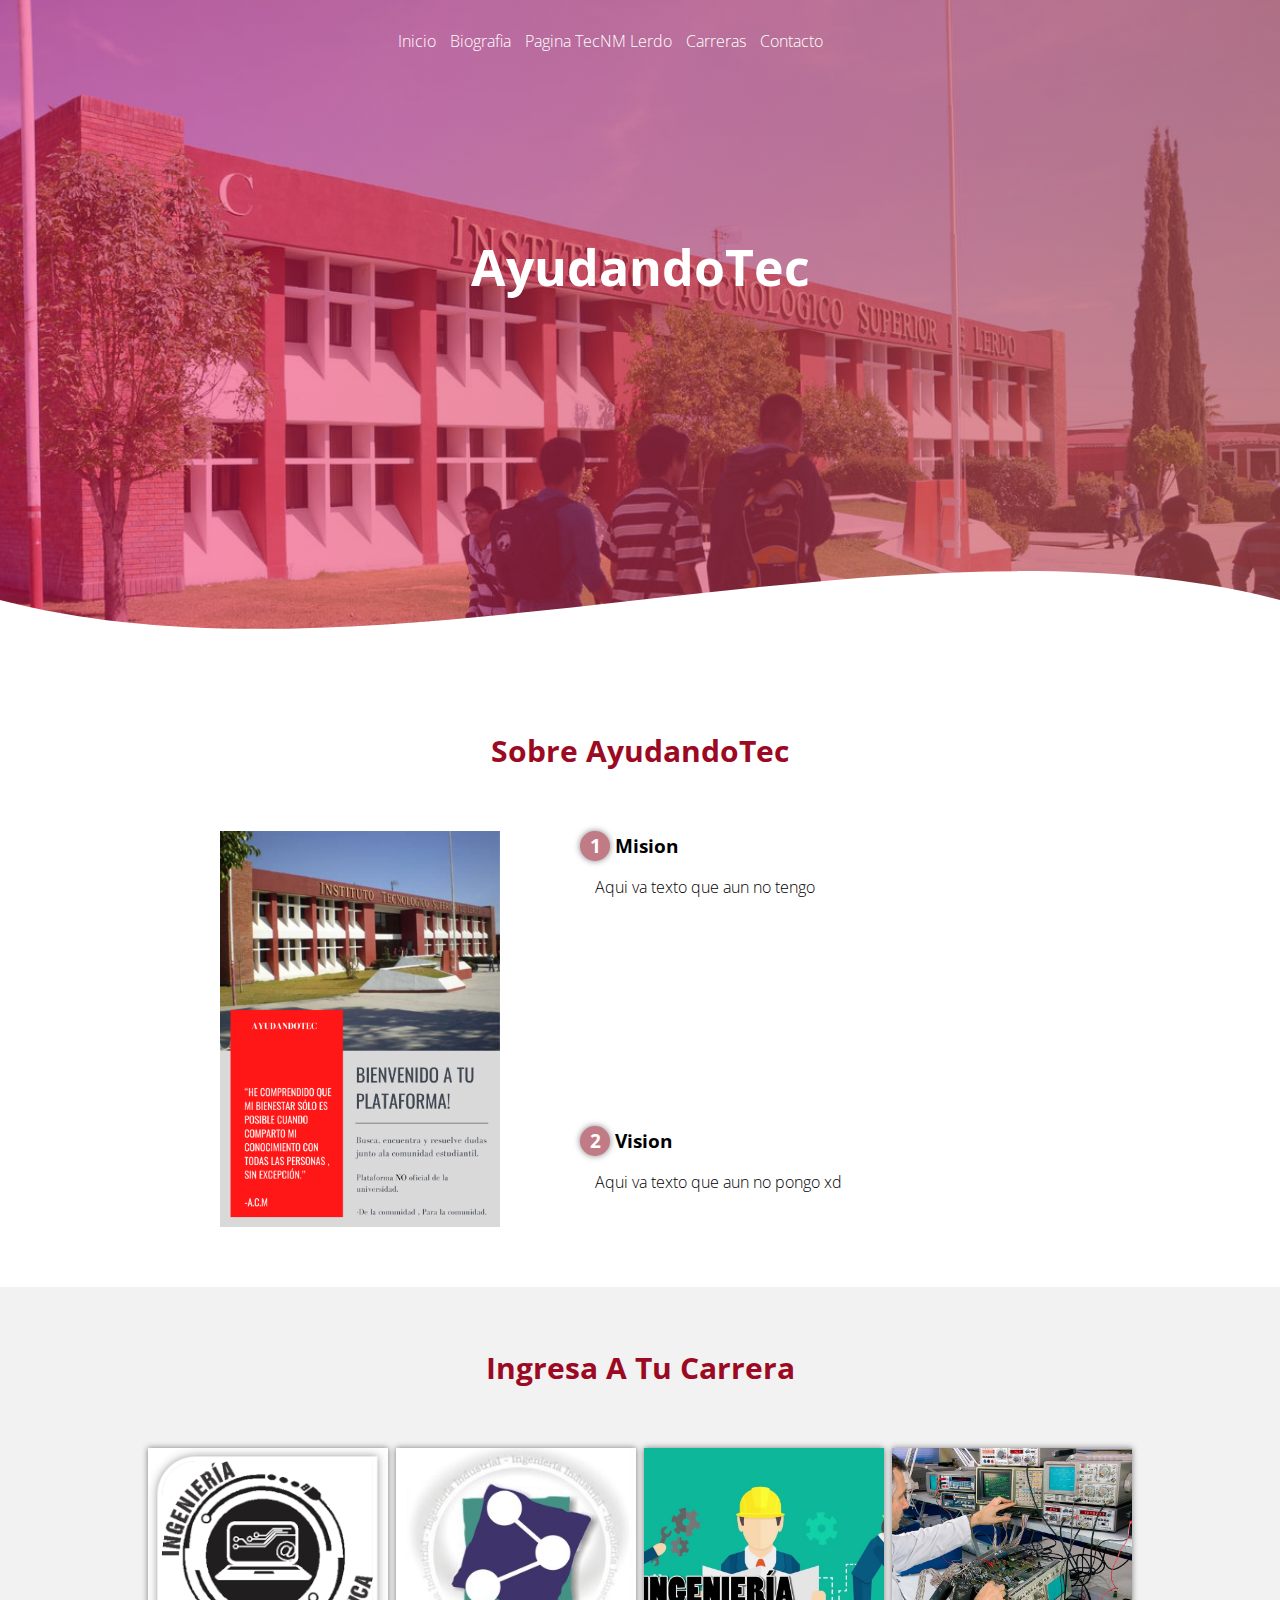
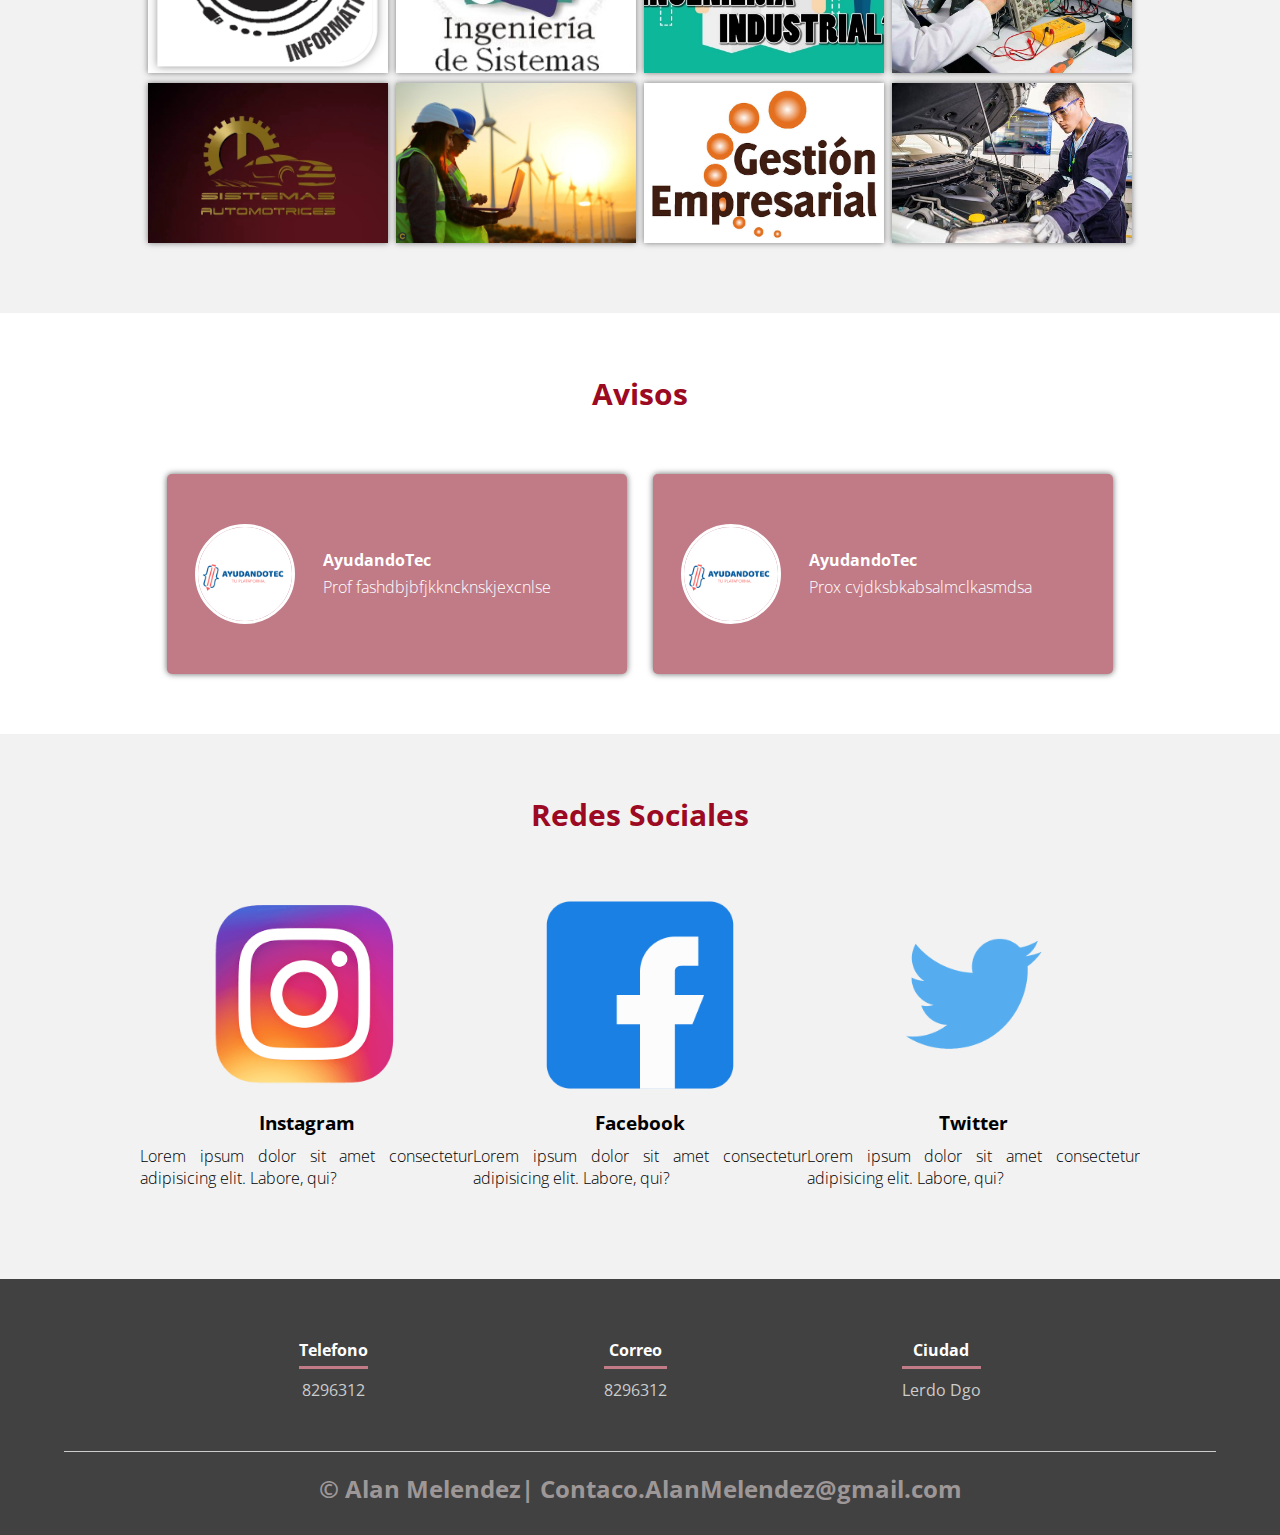
==== htdocs/index.html @ 990dd2cb "Proyecto-Php-Sql" ====
<!DOCTYPE html>
<html lang="es">

<head>
    <meta charset="UTF-8">
    <meta name="viewport" content="width=device-width, initial-scale=1.0">
    <meta http-equiv="X-UA-Compatible" content="ie=edge">
    

    <title>AyudandoTec</title>
    <link rel="shortcut icon" href="img/Logo 500x500 px.png" type="image/x-icon">
    <link rel="stylesheet" href="css/estilos.css">
    <script src="js/arch.js"></script>
    <link href="https://fonts.googleapis.com/css?family=Open+Sans:300,400,700,800&display=swap" rel="stylesheet"> 
</head>

<body>
    <header>
        <nav>
            
            <a href="#">Inicio</a>
            <a href="#">Biografia</a>
            <a href="#">Pagina TecNM Lerdo</a>
            <a href="#">Carreras</a>
            <a href="#">Contacto</a>
        </nav>
        
        <section class="textos-header">
            <h1>AyudandoTec</h1>
            <h2></h2>
        </section>
        <div class="wave" style="height: 150px; overflow: hidden;"><svg viewBox="0 0 500 150" preserveAspectRatio="none"
                style="height: 100%; width: 100%;">
                <path d="M0.00,49.98 C150.00,150.00 349.20,-50.00 500.00,49.98 L500.00,150.00 L0.00,150.00 Z"
                    style="stroke: none; fill: #fff;"></path>
            </svg></div>
    </header>
    <main>
        <section class="contenedor sobre-nosotros">
            <h2 class="titulo">Sobre AyudandoTec</h2>
            <div class="contenedor-sobre-nosotros">
                <img src="img/TEC LERDO.png" alt="" class="imagen-about-us">
                <div class="contenido-textos">
                    <h3><span>1</span>Mision</h3>
                    <p>Aqui va texto que aun no tengo</p>
                    <br><br><br><br><br><br><br><br><br>
                    <h3><span>2</span>Vision</h3>
                    <p>Aqui va texto que aun no pongo xd</p>
                </div>
            </div>
        </section>
        <section class="Carreras">
            <div class="contenedor">
                <h2 class="titulo">Ingresa A Tu Carrera</h2>
                <div class="galeria-port" >
                    
                    
                    <div class="imagen-port" >
                       
                            <div class="hover-galeria">
                                <a href="src/login.php">
                                    <img  src="img/icono1.png" alt=""  >     
                                </a>

                                <p >Nuestro trabajo</p>
                            </div>

                        <img src="img/img1.PNG" alt="" >
                        
                    </div>
                    <div class="imagen-port">
                        <img src="img/img2.PNG" alt="">
                        <div class="hover-galeria">
                            <a href="src/lib/conexion_bd.php">
                                <img src="img/icono1.png" alt="">
                            </a>
                            
                            <p>Nuestro trabajo</p>
                        </div>
                    </div>
                    <div class="imagen-port">
                        <img src="img/img3.PNG" alt="">
                        <div class="hover-galeria">
                            <img src="img/icono1.png" alt="">
                            <p>Nuestro trabajo</p>
                        </div>
                    </div>
                    <div class="imagen-port">
                        <img src="img/electronica.jpeg" alt="">
                        <div class="hover-galeria">
                            <img src="img/icono1.png" alt="">
                            <p>Nuestro trabajo</p>
                        </div>
                    </div>
                    <div class="imagen-port">
                        <img src="img/img4.PNG" alt="">
                        <div class="hover-galeria">
                            <img src="img/icono1.png" alt="">
                            <p>Nuestro trabajo</p>
                        </div>
                    </div>
                    <div class="imagen-port">
                        <img src="img/img5.PNG" alt="">
                        <div class="hover-galeria">
                            <img src="img/icono1.png" alt="">
                            <p>Nuestro trabajo</p>
                        </div>
                    </div>
                    <div class="imagen-port">
                        <img src="img/img6.PNG" alt="">
                        <div class="hover-galeria">
                            <img src="img/icono1.png" alt="">
                            <p>Nuestro trabajo</p>
                        </div>
                    </div>
                    <div class="imagen-port">
                        <img src="img/img7.PNG" alt="">
                        <div class="hover-galeria">
                            <img src="img/icono1.png" alt="">
                            <p>Nuestro trabajo</p>
                        </div>
                    </div>
                    
                </div>
            </div>
        </section>
        <section class="clientes contenedor">
            <h2 class="titulo">Avisos</h2>
            <div class="cards">
                <div class="card">
                    <img src="img/Logo 500x500 px.png" alt="">
                    <div class="contenido-texto-card">
                        <h4>AyudandoTec</h4>
                        <p>Prof fashdbjbfjkkncknskjexcnlse</p>
                    </div>
                </div>
                <div class="card">
                    <img src="img/Logo 500x500 px.png" alt="">
                    <div class="contenido-texto-card">
                        <h4>AyudandoTec</h4>
                        <p>Prox cvjdksbkabsalmclkasmdsa</p>
                    </div>
                </div>
            </div>
        </section>
        <section class="about-services">
            <div class="contenedor">
                <h2 class="titulo">Redes Sociales</h2>
                <div class="servicio-cont">
                    <div class="servicio-ind">
                        
                        <a href="https://www.instagram.com/"><img onclick="Redireccion();" src="img/ilustracion1.png"  alt=""> </a>
                        <h3>Instagram</h3>
                        <p>Lorem ipsum dolor sit amet consectetur adipisicing elit. Labore, qui?</p>
                    </div>
                    <div class="servicio-ind">
                        <img src="img/ilustracion4.JPG" alt="">
                        <h3>Facebook</h3>
                        <p>Lorem ipsum dolor sit amet consectetur adipisicing elit. Labore, qui?</p>
                    </div>
                    <div class="servicio-ind">
                        <img src="img/ilustracion3.png" alt="">
                        <h3>Twitter</h3>
                        <p>Lorem ipsum dolor sit amet consectetur adipisicing elit. Labore, qui?</p>
                    </div>
                </div>
            </div>
        </section>
    </main>
    <footer>
        <div class="contenedor-footer">
            <div class="content-foo">
                <h4>Telefono</h4>
                <p>8296312</p>
            </div>
            <div class="content-foo">
                <h4>Correo</h4>
                <p>8296312</p>
            </div>
            <div class="content-foo">
                <h4>Ciudad</h4>
                <p>Lerdo Dgo</p>
            </div>
        </div>
        <h2 class="titulo-final">&copy; Alan Melendez| Contaco.AlanMelendez@gmail.com</h2>
    </footer>
</body>

</html>
---- htdocs/css/estilos.css ----
* {
    margin: 0;
    padding: 0;
    box-sizing: border-box;
}

body {
    font-family: 'open sans';
}

.contenedor {
    padding: 60px 0;
    width: 90%;
    max-width: 1000px;
    margin: auto;
    overflow: hidden;
}

.titulo {
    color:#9c0922;
    font-size: 30px;
    text-align: center;
    margin-bottom: 60px;
}

/* Header */

header {
    width: 100%;
    height: 700px;
    background: #db313a;
    /* fallback for old browsers */
    background: -webkit-linear-gradient(to right, hsla(340, 95%, 80%, 0.459), hsla(355, 43%, 49%, 0.664)), url(../img/portada.jpeg);
    /* Chrome 10-25, Safari 5.1-6 */
    background: linear-gradient(to right, hsla(340, 95%, 50%, 0.459), hsla(0, 45%, 52%, 0.664)), url(../img/portada.jpeg);
    /* W3C, IE 10+/ Edge, Firefox 16+, Chrome 26+, Opera 12+, Safari 7+ */
    background-size: cover;
    background-attachment: fixed;
    position: relative;
}

nav{
    text-align: center;
    padding: 30px 50px 0 0;
}

nav > a{
    color:#fff;
    font-weight: 300;
    text-decoration: none;
    margin-right: 10px;
}

nav > a:hover{
    text-decoration: underline;
}

header .textos-header{
    display: flex;
    height: 430px;
    width: 100%;
    align-items: center;
    justify-content: center;
    flex-direction: column;
    text-align: center;
}

.textos-header h1{
    font-size: 50px;
    color:#fff;
}

.textos-header h2{
    font-size: 30px;
    font-weight: 300;
    color:#fff;
}

.wave{
    position: absolute;
    bottom: 0;
    width: 100%;
}

/* About us */

main .sobre-nosotros{
    padding: 30px 0 60px 0;
}
.contenedor-sobre-nosotros{
    display: flex;
    justify-content: space-evenly;
}

.imagen-about-us{
    width: 28%;
}

.sobre-nosotros .contenido-textos{
    width: 48%;
}

.contenido-textos h3{
    margin-bottom: 15px;
}

.contenido-textos h3 span{
    background: #c07b87;
    color: #fff;
    border-radius: 50%;
    display: inline-block;
    text-align: center;
    width: 30px;
    height: 30px;
    padding: 2px;
    box-shadow: 0 0 6px 0 rgba(0, 0, 0, .5);
    margin-right: 5px;
}

.contenido-textos p{
    padding: 0px 0px 30px 15px;
    font-weight: 300;
    text-align: justify;
}

/* Galeria */


.Carreras{
    background: #f2f2f2;
}

.galeria-port{
    display: flex;
    justify-content: space-evenly;
    flex-wrap: wrap;
}

.imagen-port{
    width: 24%;
    margin-bottom: 10px;
    overflow: hidden;
    position: relative;
    cursor: pointer;
    box-shadow: 0 0 6px 0 rgba(0, 0, 0, .5);
}

.imagen-port > img{
    width: 100%;
    height: 100%;
    object-fit: cover;
    display: block;
}

.hover-galeria{
    position: absolute;
    width: 100%;
    height: 100%;
    top: 0;
    transform: scale(0);
    background: rgba(138, 45, 58, 0.7);
    transition: transform .5s;
    display: flex;
    justify-content: center;
    align-items: center;
    flex-direction: column;
}

.hover-galeria img{
    width: 50px;
}

.hover-galeria p{
    color: #fff;
}

.imagen-port:hover .hover-galeria{
    transform: scale(1);
}

/* Clients */

.cards{
    display: flex;
    justify-content: space-evenly;
}

.cards .card{
    background: #c07b87;
    display: flex;
    width: 46%;
    height: 200px;
    align-items: center;
    justify-content: space-evenly;
    border-radius: 5px;
    box-shadow: 0 0 6px 0 rgba(0, 0, 0, 0.6);
}

.cards .card img{
    width: 100px;
    height: 100px;
    object-fit: cover;
    border: 3px solid #fff;
    border-radius: 50%;
    display: block;
}

.cards .card > .contenido-texto-card{
    width: 60%;
    color: #fff;
}

.cards .card > .contenido-texto-card p{
    font-weight: 300;
    padding-top: 5px;
}

/*  Our team */

.about-services{
    background: #f2f2f2;
    padding-bottom: 30px;
}


.servicio-cont{
    display:flex;
    justify-content: space-between;
    align-items: center;
}

.servicio-ind{
    width: 48%;
    text-align: center;
}

.servicio-ind img{
    width: 60%;
}

.servicio-ind h3{
    margin: 10px 0;
}

.servicio-ind p{
    font-weight: 300;
    text-align: justify;
}

/* footer */

footer{
    background: #414141;
    padding: 60px 0 30px 0;
    margin: auto;
    overflow: hidden;
}

.contenedor-footer{
    display: flex;
    width: 90%;
    justify-content: space-evenly;
    margin: auto;
    padding-bottom: 50px;
    border-bottom: 1px solid #ccc;
}

.content-foo{
    text-align: center;
}

.content-foo h4{
    color: #fff;
    border-bottom: 3px solid #c07b87;
    padding-bottom: 5px;
    margin-bottom: 10px;
}

.content-foo p{
    color: #ccc;
}

.titulo-final{
    text-align: center;
    font-size: 24px;
    margin: 20px 0 0 0;
    color: #9e9797;
}
/* Querys pagina */
@media screen and (max-width:900px){ 
    header{
        background-position: center;
    }

    .contenedor-sobre-nosotros{
        flex-direction: column;
        justify-content: center;
        align-items: center;
    }

    .sobre-nosotros .contenido-textos{
        width: 90%;
    }

    .imagen-about-us{
        width: 90%;
    }

    /* Galeria */

    .imagen-port{
        width: 44%;
    }

    /* Clientes */

    .cards{
        flex-direction: column;
        justify-content: center;
        align-items: center;
    }

    .cards .card{
        width: 90%;
    }

    .cards .card:first-child{
        margin-bottom: 30px;
    }

    /* servicios */

    .servicio-cont{
        justify-content: center;
        flex-direction: column;
    }

    .servicio-ind{
        width: 100%;
        text-align: center;
    }

    .servicio-ind:nth-child(1), .servicio-ind:nth-child(2){
        margin-bottom: 60px;
    }

    .servicio-ind img{
        width: 90%;
    }
}

@media screen and (max-width:500px){
    nav{
        text-align: center;
        padding: 30px 0 0 0;
    }

    nav > a{
        margin-right: 5px;
    }

    .textos-header h1{
        font-size: 35px;
    }

    .textos-header h2{
        font-size: 20px;
    }

    /* ABOUT US */

    .imagen-about-us{
        margin-bottom: 60px;
        width: 99%;
    }

    .sobre-nosotros .contenido-textos{
        width: 95%;
    }

    /* Galeria */

    .imagen-port{
        width: 95%;
    }

    /* Clients */

    .cards .card{
        height: 450px;
        display: flex;
        flex-direction: column;
        align-items: center;
    }

    .cards .card img{
        width: 90px;
        height: 90px;
    }

    /* Footer */

    .contenedor-footer{
        flex-direction: column;
        border: none;
    }

    .content-foo{
        margin-bottom: 20px;
        text-align: center;
    }

    .content-foo h4{
        border: none;
    }

    .content-foo p{
        color: #ccc;
        border-bottom: 1px solid #f2f2f2;
        padding-bottom: 20px;
    }

    .titulo-final{
        font-size: 20px;
    }
}
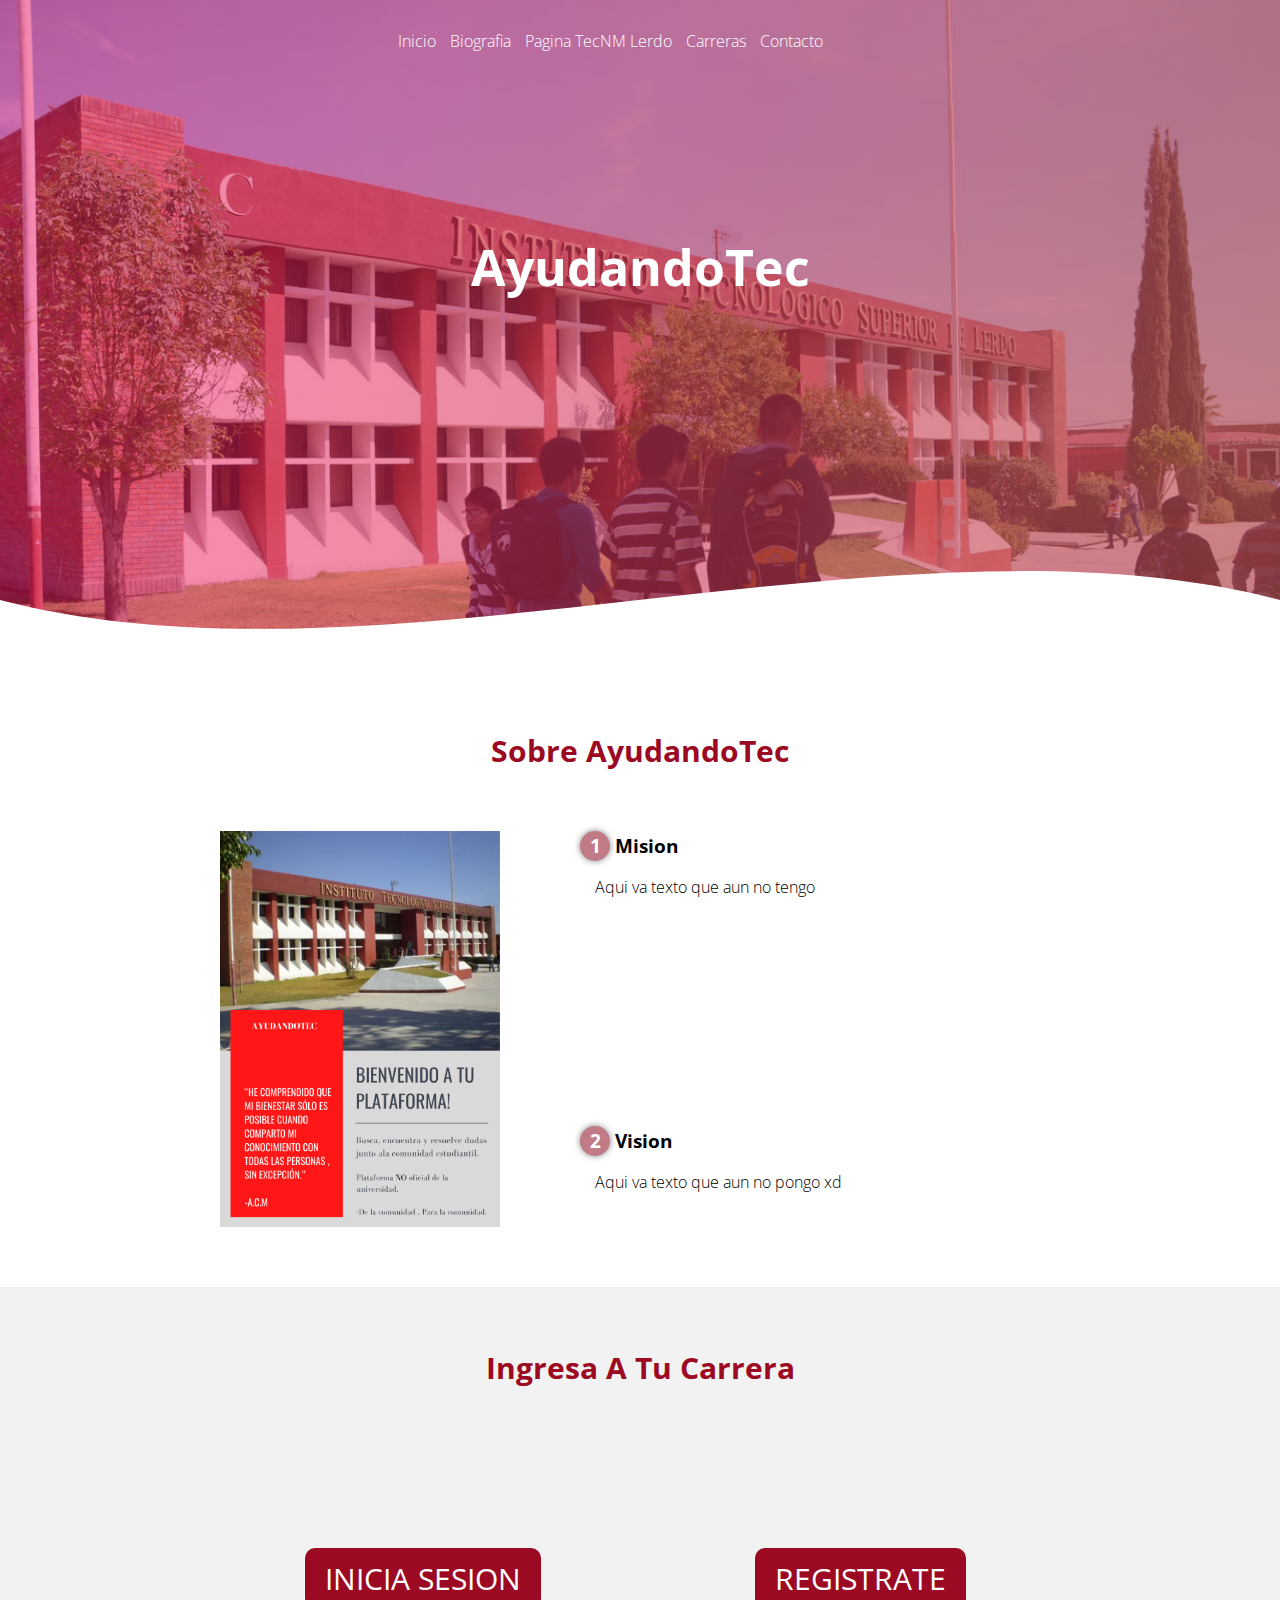
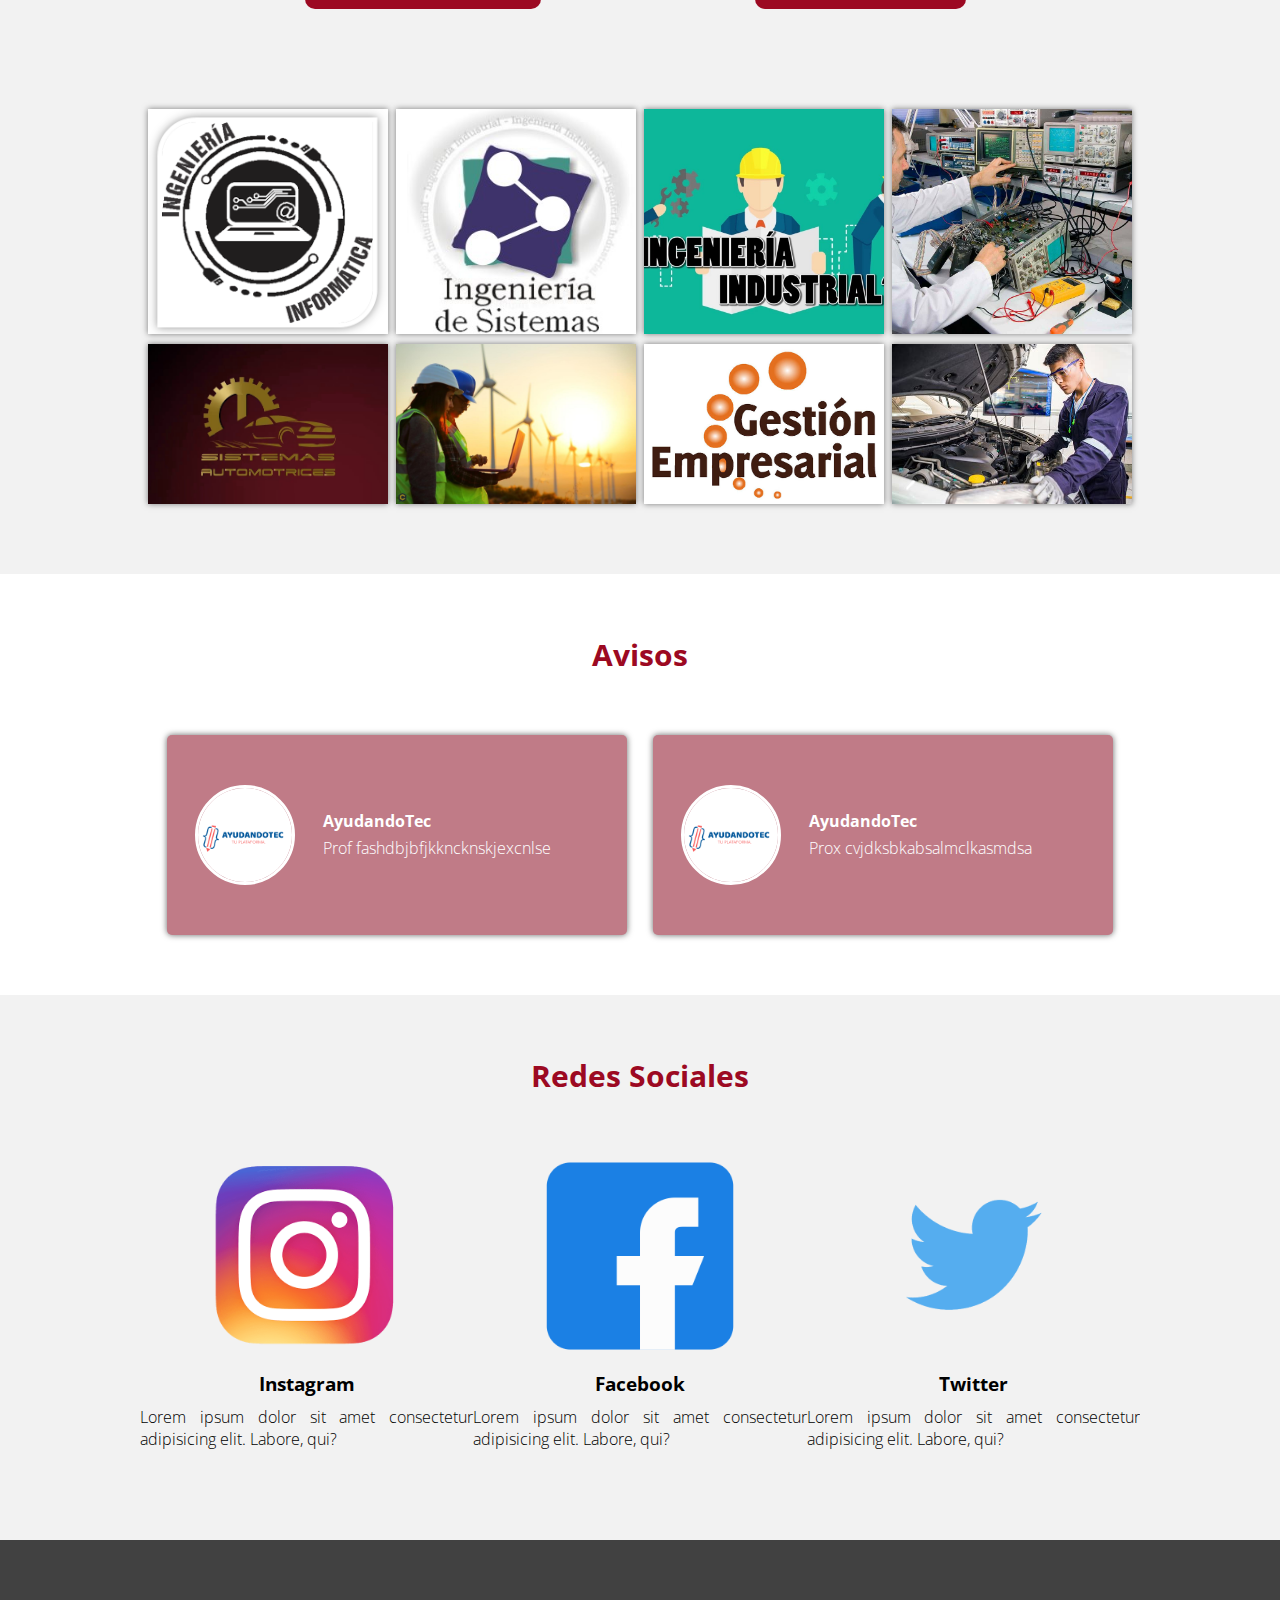
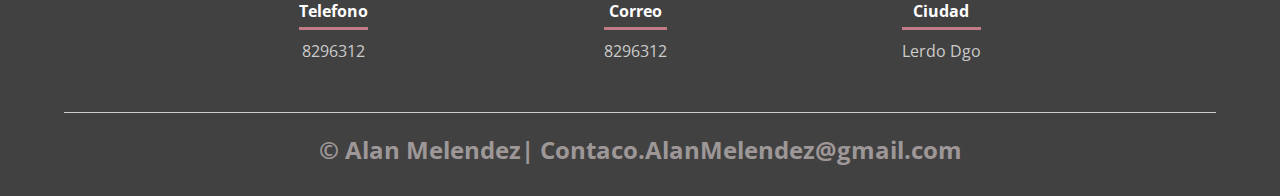
==== commit 61519737: "se agregaron botones de inicio y registro" ====
--- a/htdocs/index.html
+++ b/htdocs/index.html
@@ -52,6 +52,21 @@
         <section class="Carreras">
             <div class="contenedor">
                 <h2 class="titulo">Ingresa A Tu Carrera</h2>
+                <div class="Registros">
+                    
+                        <div class="btn">
+                            <a class="regis" href="registrarse/iniciar.html">
+                                INICIA SESION
+                            </a>
+                        </div>
+                        
+                        <div class="btn">
+                            <a class="regis" href="registrarse/registrarse.html">
+                                    REGISTRATE
+                            </a>
+                       </div>
+ 
+                </div>
                 <div class="galeria-port" >
                     
                     
--- a/htdocs/css/estilos.css
+++ b/htdocs/css/estilos.css
@@ -129,6 +129,30 @@
 .Carreras{
     background: #f2f2f2;
 }
+.Registros{
+    text-align: center;
+    
+}
+.btn{
+ 
+    display: inline-flex; 
+    flex-wrap: wrap;
+    margin-right: 10px;
+    padding: 10%;
+
+}
+.btn> a{
+    padding: 10px 20px; /*Arriba y abajo*/
+    font-size: 30px;
+    text-decoration: none;
+    background-color: #9c0922;
+    color: white!important;
+    cursor: pointer;
+    border-radius: 10px; /*Borde redondo del boton*/
+    
+}
+
+
 
 .galeria-port{
     display: flex;
@@ -423,4 +447,7 @@
     .titulo-final{
         font-size: 20px;
     }
+    .Registros{
+        text-align: center;
+    }
 }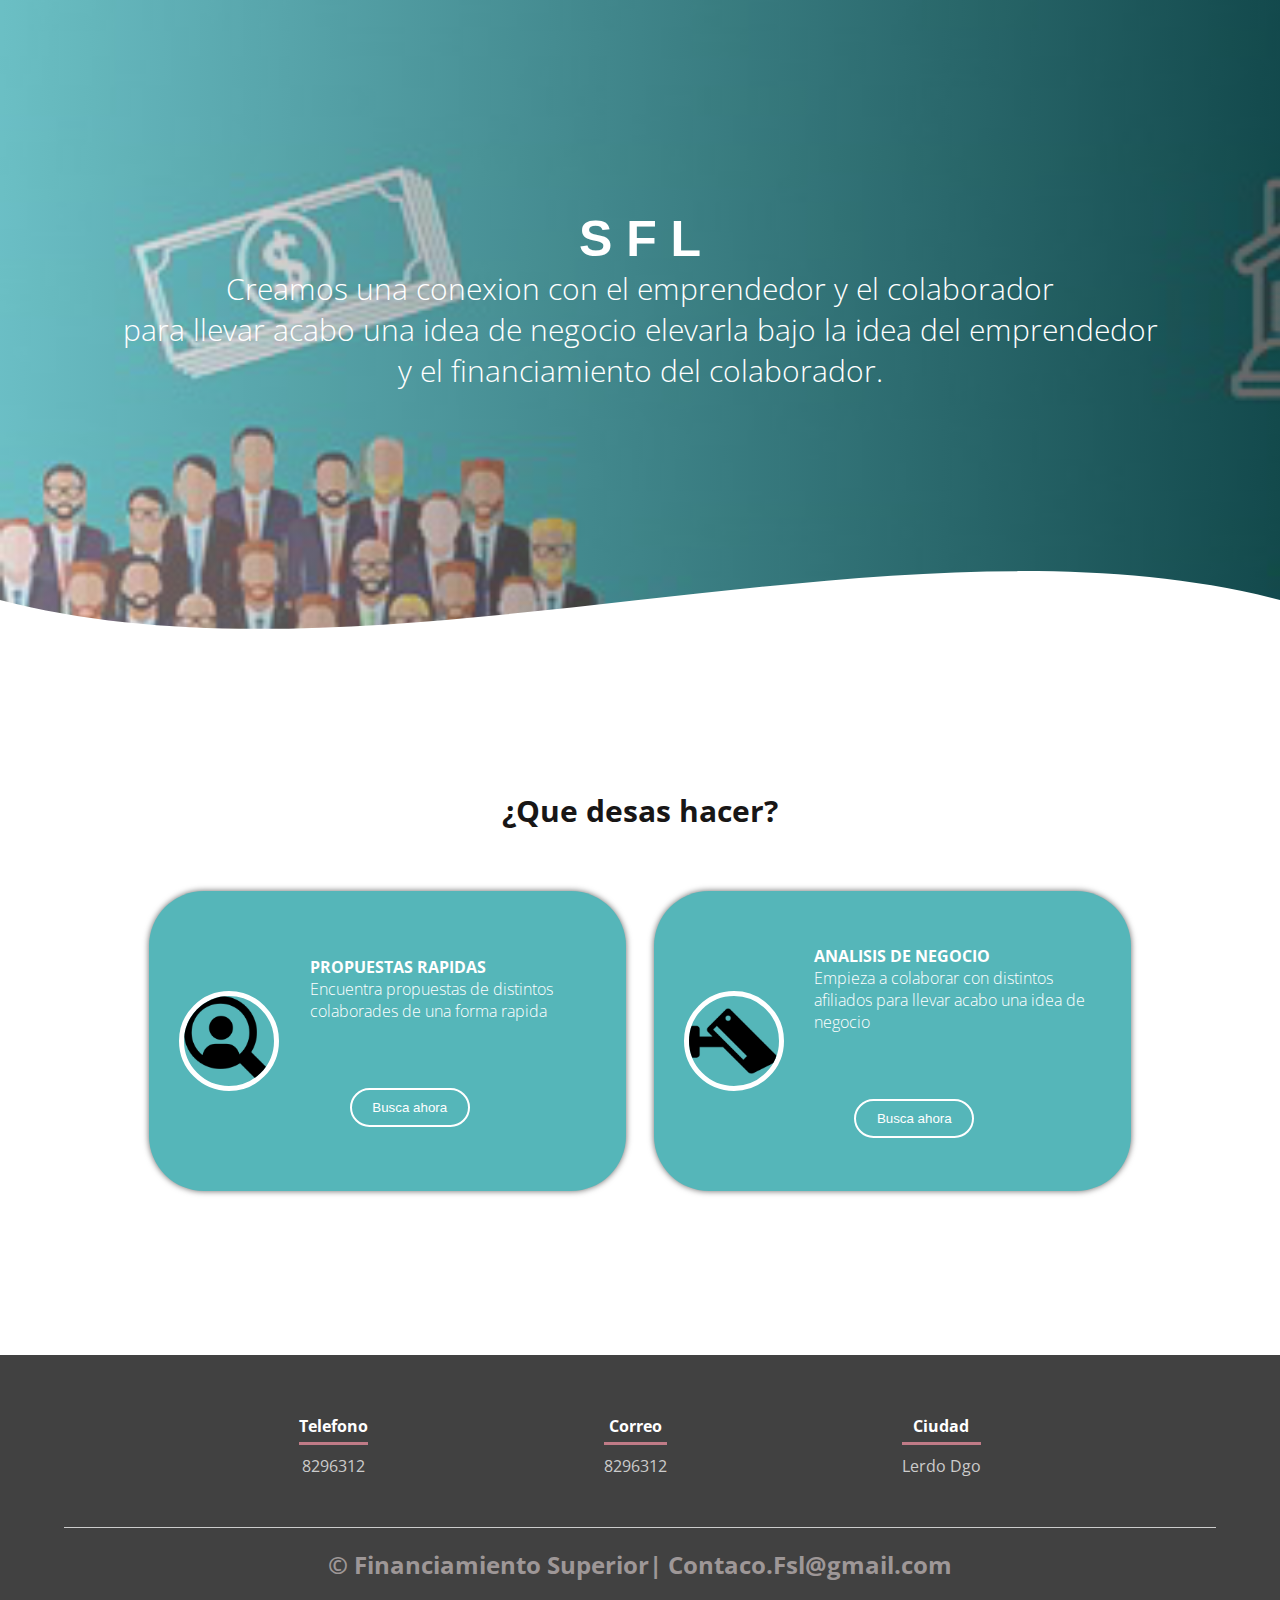
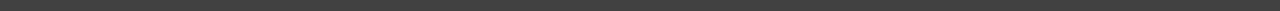
==== commit 94319444: "Nuevo" ====
--- a/htdocs/index.html
+++ b/htdocs/index.html
@@ -5,182 +5,73 @@
     <meta charset="UTF-8">
     <meta name="viewport" content="width=device-width, initial-scale=1.0">
     <meta http-equiv="X-UA-Compatible" content="ie=edge">
-    
 
-    <title>AyudandoTec</title>
+
+    <title>SFL</title>
     <link rel="shortcut icon" href="img/Logo 500x500 px.png" type="image/x-icon">
     <link rel="stylesheet" href="css/estilos.css">
     <script src="js/arch.js"></script>
-    <link href="https://fonts.googleapis.com/css?family=Open+Sans:300,400,700,800&display=swap" rel="stylesheet"> 
+    <link href="https://fonts.googleapis.com/css?family=Open+Sans:300,400,700,800&display=swap" rel="stylesheet">
 </head>
 
 <body>
     <header>
         <nav>
-            
-            <a href="#">Inicio</a>
-            <a href="#">Biografia</a>
-            <a href="#">Pagina TecNM Lerdo</a>
-            <a href="#">Carreras</a>
-            <a href="#">Contacto</a>
+
+            <a href="#"></a>
+
         </nav>
-        
+
         <section class="textos-header">
-            <h1>AyudandoTec</h1>
-            <h2></h2>
+            <button id="h1b"><h1>S F L</h1></button>
+
+            <h2>Creamos una conexion con el emprendedor y el colaborador <br> para llevar acabo una idea de negocio elevarla bajo la idea del emprendedor <br> y el financiamiento del colaborador.</h2>
         </section>
-        <div class="wave" style="height: 150px; overflow: hidden;"><svg viewBox="0 0 500 150" preserveAspectRatio="none"
-                style="height: 100%; width: 100%;">
+        <div class="wave" style="height: 150px; overflow: hidden;"><svg viewBox="0 0 500 150" preserveAspectRatio="none" style="height: 100%; width: 100%;">
                 <path d="M0.00,49.98 C150.00,150.00 349.20,-50.00 500.00,49.98 L500.00,150.00 L0.00,150.00 Z"
                     style="stroke: none; fill: #fff;"></path>
             </svg></div>
     </header>
     <main>
-        <section class="contenedor sobre-nosotros">
-            <h2 class="titulo">Sobre AyudandoTec</h2>
-            <div class="contenedor-sobre-nosotros">
-                <img src="img/TEC LERDO.png" alt="" class="imagen-about-us">
-                <div class="contenido-textos">
-                    <h3><span>1</span>Mision</h3>
-                    <p>Aqui va texto que aun no tengo</p>
-                    <br><br><br><br><br><br><br><br><br>
-                    <h3><span>2</span>Vision</h3>
-                    <p>Aqui va texto que aun no pongo xd</p>
-                </div>
-            </div>
-        </section>
-        <section class="Carreras">
-            <div class="contenedor">
-                <h2 class="titulo">Ingresa A Tu Carrera</h2>
-                <div class="Registros">
-                    
-                        <div class="btn">
-                            <a class="regis" href="registrarse/iniciar.html">
-                                INICIA SESION
-                            </a>
-                        </div>
-                        
-                        <div class="btn">
-                            <a class="regis" href="registrarse/registrarse.html">
-                                    REGISTRATE
-                            </a>
-                       </div>
- 
-                </div>
-                <div class="galeria-port" >
-                    
-                    
-                    <div class="imagen-port" >
-                       
-                            <div class="hover-galeria">
-                                <a href="src/login.php">
-                                    <img  src="img/icono1.png" alt=""  >     
-                                </a>
+        <section class="contenedor sobre-nosotros" id="Sobre-Ayudandotec">
 
-                                <p >Nuestro trabajo</p>
+            <section class="clientes contenedor">
+                <h2 class="titulo">¿Que desas hacer?</h2>
+                <div class="cards">
+                    <div class="card">
+                        <img id="busq" src="img/buscando.png" alt="">
+                        <div class="contenido-texto-card">
+                            <h4>PROPUESTAS RAPIDAS</h4>
+                            <p>Encuentra propuestas de distintos colaborades de una forma rapida</p>
+                            <br>
+                            <br>
+                            <br>
+                            <div class="Botones">
+                                <input type="button" id="butonAn" value="Busca ahora" onclick="Redireccion()">
                             </div>
-
-                        <img src="img/img1.PNG" alt="" >
-                        
-                    </div>
-                    <div class="imagen-port">
-                        <img src="img/img2.PNG" alt="">
-                        <div class="hover-galeria">
-                            <a href="src/lib/conexion_bd.php">
-                                <img src="img/icono1.png" alt="">
-                            </a>
-                            
-                            <p>Nuestro trabajo</p>
                         </div>
                     </div>
-                    <div class="imagen-port">
-                        <img src="img/img3.PNG" alt="">
-                        <div class="hover-galeria">
-                            <img src="img/icono1.png" alt="">
-                            <p>Nuestro trabajo</p>
+                    <div class="card">
+                        <img src="img/analisis.png" alt="">
+                        <div class="contenido-texto-card">
+                            <h4>ANALISIS DE NEGOCIO</h4>
+                            <p>Empieza a colaborar con distintos afiliados para llevar acabo una idea de negocio</p>
+                            <br>
+                            <br>
+                            <br>
+                            <div class="Botones1">
+                                <input type="button" id="butonAn" value="Busca ahora">
+                            </div>
                         </div>
-                    </div>
-                    <div class="imagen-port">
-                        <img src="img/electronica.jpeg" alt="">
-                        <div class="hover-galeria">
-                            <img src="img/icono1.png" alt="">
-                            <p>Nuestro trabajo</p>
-                        </div>
-                    </div>
-                    <div class="imagen-port">
-                        <img src="img/img4.PNG" alt="">
-                        <div class="hover-galeria">
-                            <img src="img/icono1.png" alt="">
-                            <p>Nuestro trabajo</p>
-                        </div>
-                    </div>
-                    <div class="imagen-port">
-                        <img src="img/img5.PNG" alt="">
-                        <div class="hover-galeria">
-                            <img src="img/icono1.png" alt="">
-                            <p>Nuestro trabajo</p>
-                        </div>
-                    </div>
-                    <div class="imagen-port">
-                        <img src="img/img6.PNG" alt="">
-                        <div class="hover-galeria">
-                            <img src="img/icono1.png" alt="">
-                            <p>Nuestro trabajo</p>
-                        </div>
-                    </div>
-                    <div class="imagen-port">
-                        <img src="img/img7.PNG" alt="">
-                        <div class="hover-galeria">
-                            <img src="img/icono1.png" alt="">
-                            <p>Nuestro trabajo</p>
-                        </div>
-                    </div>
-                    
-                </div>
-            </div>
-        </section>
-        <section class="clientes contenedor">
-            <h2 class="titulo">Avisos</h2>
-            <div class="cards">
-                <div class="card">
-                    <img src="img/Logo 500x500 px.png" alt="">
-                    <div class="contenido-texto-card">
-                        <h4>AyudandoTec</h4>
-                        <p>Prof fashdbjbfjkkncknskjexcnlse</p>
+
                     </div>
                 </div>
-                <div class="card">
-                    <img src="img/Logo 500x500 px.png" alt="">
-                    <div class="contenido-texto-card">
-                        <h4>AyudandoTec</h4>
-                        <p>Prox cvjdksbkabsalmclkasmdsa</p>
-                    </div>
-                </div>
-            </div>
+                <br><br>
+            </section>
         </section>
-        <section class="about-services">
-            <div class="contenedor">
-                <h2 class="titulo">Redes Sociales</h2>
-                <div class="servicio-cont">
-                    <div class="servicio-ind">
-                        
-                        <a href="https://www.instagram.com/"><img onclick="Redireccion();" src="img/ilustracion1.png"  alt=""> </a>
-                        <h3>Instagram</h3>
-                        <p>Lorem ipsum dolor sit amet consectetur adipisicing elit. Labore, qui?</p>
-                    </div>
-                    <div class="servicio-ind">
-                        <img src="img/ilustracion4.JPG" alt="">
-                        <h3>Facebook</h3>
-                        <p>Lorem ipsum dolor sit amet consectetur adipisicing elit. Labore, qui?</p>
-                    </div>
-                    <div class="servicio-ind">
-                        <img src="img/ilustracion3.png" alt="">
-                        <h3>Twitter</h3>
-                        <p>Lorem ipsum dolor sit amet consectetur adipisicing elit. Labore, qui?</p>
-                    </div>
-                </div>
-            </div>
-        </section>
+
+
+
     </main>
     <footer>
         <div class="contenedor-footer">
@@ -197,7 +88,7 @@
                 <p>Lerdo Dgo</p>
             </div>
         </div>
-        <h2 class="titulo-final">&copy; Alan Melendez| Contaco.AlanMelendez@gmail.com</h2>
+        <h2 class="titulo-final" id="Contacto">&copy; Financiamiento Superior| Contaco.Fsl@gmail.com</h2>
     </footer>
 </body>
 
--- a/htdocs/css/estilos.css
+++ b/htdocs/css/estilos.css
@@ -11,51 +11,53 @@
 .contenedor {
     padding: 60px 0;
     width: 90%;
-    max-width: 1000px;
+    max-width: 2000px;
     margin: auto;
     overflow: hidden;
 }
 
 .titulo {
-    color:#9c0922;
+    color: #181616;
     font-size: 30px;
     text-align: center;
     margin-bottom: 60px;
 }
+
 
 /* Header */
 
 header {
     width: 100%;
     height: 700px;
-    background: #db313a;
+    background: #dbd2d3;
     /* fallback for old browsers */
-    background: -webkit-linear-gradient(to right, hsla(340, 95%, 80%, 0.459), hsla(355, 43%, 49%, 0.664)), url(../img/portada.jpeg);
+    background: -webkit-linear-gradient(to right, hsla(340, 95%, 80%, 0.459), hsla(355, 43%, 49%, 0.664)), url(../img/footer1.jpg);
     /* Chrome 10-25, Safari 5.1-6 */
-    background: linear-gradient(to right, hsla(340, 95%, 50%, 0.459), hsla(0, 45%, 52%, 0.664)), url(../img/portada.jpeg);
+    background: linear-gradient(to right, hsla(338, 17%, 87%, 0.459), hsla(0, 2%, 10%, 0.664)), url(../img/footer1.jpg);
     /* W3C, IE 10+/ Edge, Firefox 16+, Chrome 26+, Opera 12+, Safari 7+ */
     background-size: cover;
     background-attachment: fixed;
     position: relative;
 }
 
-nav{
+nav {
     text-align: center;
     padding: 30px 50px 0 0;
 }
 
-nav > a{
-    color:#fff;
+nav>a {
+    color: #fff;
     font-weight: 300;
     text-decoration: none;
     margin-right: 10px;
-}
-
-nav > a:hover{
+    font-size: 30pt;
+}
+
+nav>a:hover {
     text-decoration: underline;
 }
 
-header .textos-header{
+header .textos-header {
     display: flex;
     height: 430px;
     width: 100%;
@@ -65,47 +67,49 @@
     text-align: center;
 }
 
-.textos-header h1{
+.textos-header h1 {
     font-size: 50px;
-    color:#fff;
-}
-
-.textos-header h2{
+    color: #fff;
+}
+
+.textos-header h2 {
     font-size: 30px;
     font-weight: 300;
-    color:#fff;
-}
-
-.wave{
+    color: #fff;
+}
+
+.wave {
     position: absolute;
     bottom: 0;
     width: 100%;
 }
 
+
 /* About us */
 
-main .sobre-nosotros{
+main .sobre-nosotros {
     padding: 30px 0 60px 0;
 }
-.contenedor-sobre-nosotros{
+
+.contenedor-sobre-nosotros {
     display: flex;
     justify-content: space-evenly;
 }
 
-.imagen-about-us{
+.imagen-about-us {
     width: 28%;
 }
 
-.sobre-nosotros .contenido-textos{
+.sobre-nosotros .contenido-textos {
     width: 48%;
 }
 
-.contenido-textos h3{
+.contenido-textos h3 {
     margin-bottom: 15px;
 }
 
-.contenido-textos h3 span{
-    background: #c07b87;
+.contenido-textos h3 span {
+    background: #6eb3eb;
     color: #fff;
     border-radius: 50%;
     display: inline-block;
@@ -117,50 +121,48 @@
     margin-right: 5px;
 }
 
-.contenido-textos p{
+.contenido-textos p {
     padding: 0px 0px 30px 15px;
     font-weight: 300;
     text-align: justify;
 }
 
+
 /* Galeria */
 
-
-.Carreras{
+.Carreras {
     background: #f2f2f2;
 }
-.Registros{
-    text-align: center;
-    
-}
-.btn{
- 
-    display: inline-flex; 
+
+.Registros {
+    text-align: center;
+}
+
+.btn {
+    display: inline-flex;
     flex-wrap: wrap;
     margin-right: 10px;
     padding: 10%;
-
-}
-.btn> a{
-    padding: 10px 20px; /*Arriba y abajo*/
+}
+
+.btn>a {
+    padding: 10px 20px;
+    /*Arriba y abajo*/
     font-size: 30px;
     text-decoration: none;
     background-color: #9c0922;
     color: white!important;
-    cursor: pointer;
-    border-radius: 10px; /*Borde redondo del boton*/
-    
-}
-
-
-
-.galeria-port{
+    border-radius: 10px;
+    /*Borde redondo del boton*/
+}
+
+.galeria-port {
     display: flex;
     justify-content: space-evenly;
     flex-wrap: wrap;
 }
 
-.imagen-port{
+.imagen-port {
     width: 24%;
     margin-bottom: 10px;
     overflow: hidden;
@@ -169,14 +171,14 @@
     box-shadow: 0 0 6px 0 rgba(0, 0, 0, .5);
 }
 
-.imagen-port > img{
+.imagen-port>img {
     width: 100%;
     height: 100%;
     object-fit: cover;
     display: block;
 }
 
-.hover-galeria{
+.hover-galeria {
     position: absolute;
     width: 100%;
     height: 100%;
@@ -190,97 +192,100 @@
     flex-direction: column;
 }
 
-.hover-galeria img{
+.hover-galeria img {
     width: 50px;
 }
 
-.hover-galeria p{
-    color: #fff;
-}
-
-.imagen-port:hover .hover-galeria{
+.hover-galeria p {
+    color: #fff;
+}
+
+.imagen-port:hover .hover-galeria {
     transform: scale(1);
 }
 
+
 /* Clients */
 
-.cards{
+.cards {
     display: flex;
     justify-content: space-evenly;
 }
 
-.cards .card{
-    background: #c07b87;
+.cards .card {
+    background: #55b6b9;
     display: flex;
     width: 46%;
-    height: 200px;
+    height: 300px;
     align-items: center;
     justify-content: space-evenly;
-    border-radius: 5px;
+    border-radius: 55px;
     box-shadow: 0 0 6px 0 rgba(0, 0, 0, 0.6);
 }
 
-.cards .card img{
+.cards .card img {
     width: 100px;
     height: 100px;
     object-fit: cover;
-    border: 3px solid #fff;
+    border: 5px solid #fff;
     border-radius: 50%;
     display: block;
 }
 
-.cards .card > .contenido-texto-card{
+.cards .card>.contenido-texto-card {
     width: 60%;
-    color: #fff;
-}
-
-.cards .card > .contenido-texto-card p{
+    height: auto;
+    color: #fff;
+}
+
+.cards .card>.contenido-texto-card p {
     font-weight: 300;
-    padding-top: 5px;
-}
+    padding-top: 5px 10px 10px 10px;
+}
+
 
 /*  Our team */
 
-.about-services{
+.about-services {
     background: #f2f2f2;
     padding-bottom: 30px;
 }
 
-
-.servicio-cont{
-    display:flex;
+.servicio-cont {
+    display: flex;
     justify-content: space-between;
     align-items: center;
 }
 
-.servicio-ind{
+.servicio-ind {
     width: 48%;
     text-align: center;
 }
 
-.servicio-ind img{
+.servicio-ind img {
     width: 60%;
 }
 
-.servicio-ind h3{
+.servicio-ind h3 {
     margin: 10px 0;
 }
 
-.servicio-ind p{
+.servicio-ind p {
     font-weight: 300;
     text-align: justify;
 }
 
+
 /* footer */
 
-footer{
+footer {
     background: #414141;
     padding: 60px 0 30px 0;
     margin: auto;
     overflow: hidden;
 }
 
-.contenedor-footer{
+.contenedor-footer {
     display: flex;
     width: 90%;
     justify-content: space-evenly;
@@ -289,165 +294,171 @@
     border-bottom: 1px solid #ccc;
 }
 
-.content-foo{
-    text-align: center;
-}
-
-.content-foo h4{
+.content-foo {
+    text-align: center;
+}
+
+.content-foo h4 {
     color: #fff;
     border-bottom: 3px solid #c07b87;
     padding-bottom: 5px;
     margin-bottom: 10px;
 }
 
-.content-foo p{
+.content-foo p {
     color: #ccc;
 }
 
-.titulo-final{
+.titulo-final {
     text-align: center;
     font-size: 24px;
     margin: 20px 0 0 0;
     color: #9e9797;
 }
+
+#butonAn {
+    transition-duration: 0.4s;
+    width: 120px;
+    background-color: #55b6b9;
+    text-align: center;
+    float: left;
+    display: inline-block;
+    transition-duration: 0, 4s;
+    margin-right: 20px;
+    margin-left: 40px;
+    padding: 10px 10px 10px 10px;
+    cursor: pointer;
+    border-radius: 90px;
+    border: 2px solid white;
+    color: white;
+    outline: none;
+}
+
+#butonAn:hover {
+    background-color: white;
+    /* Green */
+    color: black;
+    padding: 10px;
+}
+
+#h1b {
+    background: transparent;
+    border: none !important;
+    font-size: 0;
+    outline: none;
+    cursor: pointer;
+}
+
+
 /* Querys pagina */
-@media screen and (max-width:900px){ 
-    header{
+
+@media screen and (max-width:900px) {
+    header {
         background-position: center;
     }
-
-    .contenedor-sobre-nosotros{
+    .contenedor-sobre-nosotros {
         flex-direction: column;
         justify-content: center;
         align-items: center;
     }
-
-    .sobre-nosotros .contenido-textos{
+    .sobre-nosotros .contenido-textos {
         width: 90%;
     }
-
-    .imagen-about-us{
+    .imagen-about-us {
         width: 90%;
     }
-
     /* Galeria */
-
-    .imagen-port{
+    .imagen-port {
         width: 44%;
     }
-
     /* Clientes */
-
-    .cards{
+    .cards {
         flex-direction: column;
         justify-content: center;
         align-items: center;
     }
-
-    .cards .card{
+    .cards .card {
         width: 90%;
     }
-
-    .cards .card:first-child{
+    .cards .card:first-child {
         margin-bottom: 30px;
     }
-
     /* servicios */
-
-    .servicio-cont{
+    .servicio-cont {
         justify-content: center;
         flex-direction: column;
     }
-
-    .servicio-ind{
+    .servicio-ind {
         width: 100%;
         text-align: center;
     }
-
-    .servicio-ind:nth-child(1), .servicio-ind:nth-child(2){
+    .servicio-ind:nth-child(1),
+    .servicio-ind:nth-child(2) {
         margin-bottom: 60px;
     }
-
-    .servicio-ind img{
+    .servicio-ind img {
         width: 90%;
     }
 }
 
-@media screen and (max-width:500px){
-    nav{
+@media screen and (max-width:500px) {
+    nav {
         text-align: center;
         padding: 30px 0 0 0;
     }
-
-    nav > a{
+    nav>a {
         margin-right: 5px;
     }
-
-    .textos-header h1{
+    .textos-header h1 {
         font-size: 35px;
     }
-
-    .textos-header h2{
+    .textos-header h2 {
         font-size: 20px;
     }
-
     /* ABOUT US */
-
-    .imagen-about-us{
+    .imagen-about-us {
         margin-bottom: 60px;
         width: 99%;
     }
-
-    .sobre-nosotros .contenido-textos{
+    .sobre-nosotros .contenido-textos {
         width: 95%;
     }
-
     /* Galeria */
-
-    .imagen-port{
+    .imagen-port {
         width: 95%;
     }
-
     /* Clients */
-
-    .cards .card{
+    .cards .card {
         height: 450px;
         display: flex;
         flex-direction: column;
         align-items: center;
     }
-
-    .cards .card img{
+    .cards .card img {
         width: 90px;
         height: 90px;
     }
-
     /* Footer */
-
-    .contenedor-footer{
+    .contenedor-footer {
         flex-direction: column;
         border: none;
     }
-
-    .content-foo{
+    .content-foo {
         margin-bottom: 20px;
         text-align: center;
     }
-
-    .content-foo h4{
+    .content-foo h4 {
         border: none;
     }
-
-    .content-foo p{
+    .content-foo p {
         color: #ccc;
         border-bottom: 1px solid #f2f2f2;
         padding-bottom: 20px;
     }
-
-    .titulo-final{
+    .titulo-final {
         font-size: 20px;
     }
-    .Registros{
+    .Registros {
         text-align: center;
     }
 }